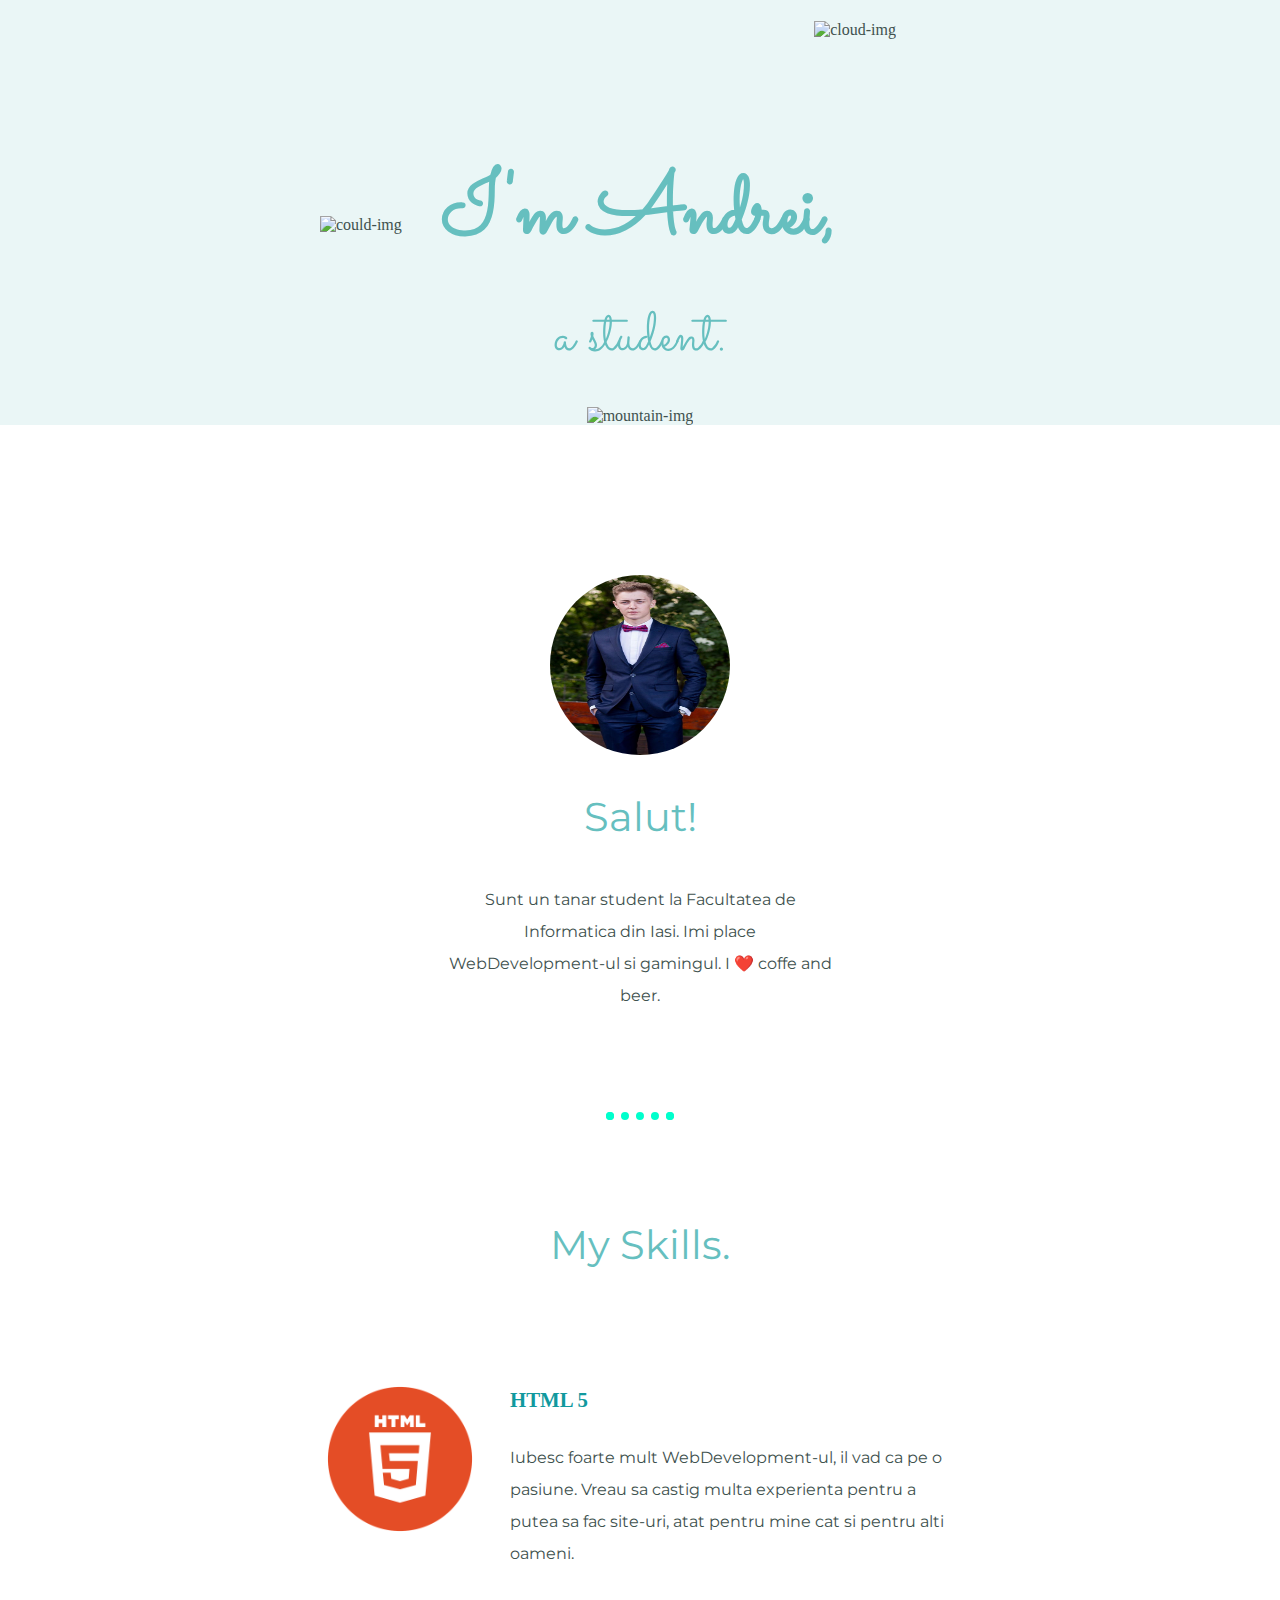
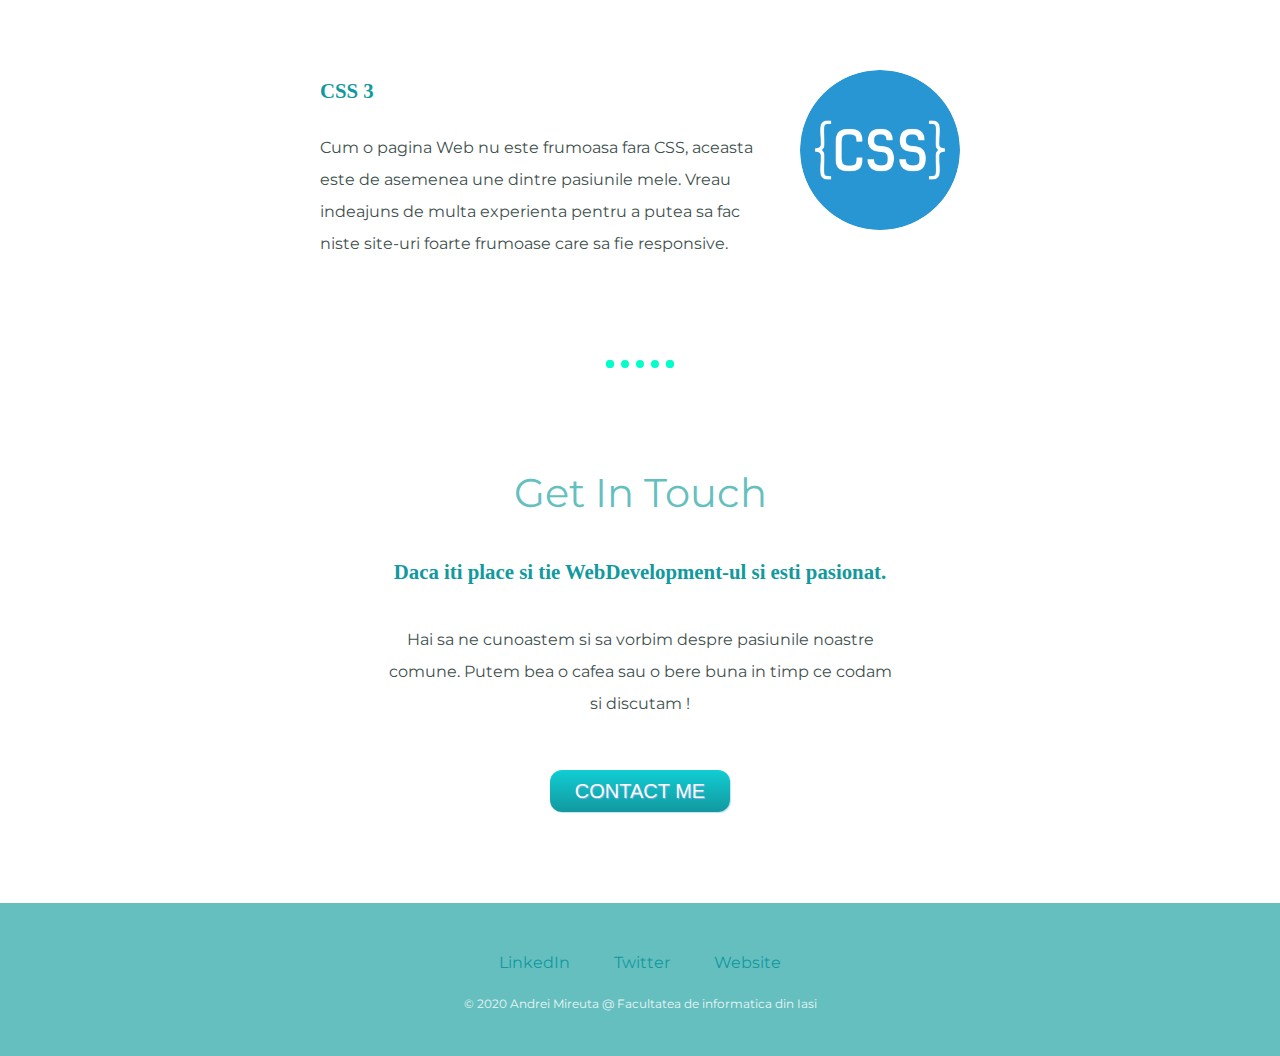
==== index.html @ da1b9d4d "Second version of the cv page" ====
<!DOCTYPE html>
<html lang="en">

<head>
    <meta charset="UTF-8">
    <meta name="viewport" content="width=device-width, initial-scale=1.0">
    <link rel="stylesheet" href="style.css" type="text/css">
    <link rel="icon" href="favicon.ico">
    <link href="https://fonts.googleapis.com/css?family=Dancing+Script|Sacramento&display=swap" rel="stylesheet">
    <link href="https://fonts.googleapis.com/css?family=Oxanium&display=swap" rel="stylesheet">
    <link href="https://fonts.googleapis.com/css?family=Montserrat&display=swap" rel="stylesheet">
    <title>Mireuta Andrei</title>
</head>

<body>

    <div id="top-container">

        <img class="imagine1" src="images/cloud.png" alt="cloud-img">
        <div class="andrei">
            <h1>I'm Andrei,</h1> 
            <h2 class="h22">a student.</h2>
        </div>
        
        <img class="imagine2" src="images/cloud.png" alt="could-img">
        <img class="munte" src="images/mountain.png" alt="mountain-img">

    </div>

    <div class="middle-container">
        <div class="profile">
          <img class="pozap" src="andreimireuta.jpg" alt="pozadeprofil">
          <h2>Salut!</h2>
          <p class="intro">Sunt un tanar student la Facultatea de Informatica din Iasi. Imi place WebDevelopment-ul si gamingul. I ❤️ coffe and beer.</p>
        </div>
        <hr>
        <div class="skills">
          <h2>My Skills.</h2>
          <div class="skill-row">
            <img class="logo1" src="html51.png" alt="html5logo">
            <h3>HTML 5</h3>
            <p>Iubesc foarte mult WebDevelopment-ul, il vad ca pe o pasiune. Vreau sa castig multa experienta pentru a putea sa fac site-uri, atat pentru mine cat si pentru alti oameni.  </p>
          </div>
          <div class="skill-row">
            <img class="logo2" src="csss2.png" alt="css3logo">
            <h3>CSS 3</h3>
            <p>Cum o pagina Web nu este frumoasa fara CSS, aceasta este de asemenea une dintre pasiunile mele. Vreau indeajuns de multa experienta pentru a putea sa fac niste site-uri foarte frumoase care sa fie responsive.</p>
          </div>
        </div>
        <hr>
        <div class="contact-me">
          <h2>Get In Touch</h2>
          <h3>Daca iti place si tie WebDevelopment-ul si esti pasionat.</h3>
          <p class="contact-message">Hai sa ne cunoastem si sa vorbim despre  pasiunile noastre comune. Putem bea o cafea sau o bere buna in timp ce codam si discutam !</p>
          <a class="testbutton" href="mailto:name@email.com">CONTACT ME</a>
        </div>
      </div>
      
      
      <div class="bottom-container">
        <a class="footer-link" href="https://www.linkedin.com/">LinkedIn</a>
        <a class="footer-link" href="https://twitter.com/">Twitter</a>
        <a class="footer-link" href="https://www.appbrewery.co/">Website</a>
        <p class="copyright">© 2020 Andrei Mireuta @ Facultatea de informatica din Iasi</p>
      </div>
      <div></div>
      
   
</body>

</html>
---- style.css ----
body{
    margin: 0px;
    text-align: center;
    background-color: white;
    color: #40514e;

}
h1{ 
  margin: 50px auto 0px auto;
}
.h22{
  font-weight: normal;
  margin: 15px;
  font-size: 3.75rem;
  font-family: 'Sacramento',sans-serif;
}
h3{
  font-size: 1.3rem;
}
.andrei{
  font-family: 'Sacramento',sans-serif ;
  font-size: 2.75rem;
  color: #66BFBF;
}
h2{
  color: #66bfbf;
  font-family: 'Montserrat',sans-serif;
  font-size: 2.5rem;
  font-weight: normal;
  padding-bottom: 10px;
}
.imagine1{
  position: absolute;
  right: 30%;
  top:5%;

  }
  .imagine2{
    position: absolute;
    left: 25%;
    bottom: 45%;
  }
  .munte{
  
  }
  .skill-row{
    width: 50%;
    margin: 100px auto 100px auto;
    text-align: left;
    line-height: 2;
  }
 a{
    color:#11999E;
    font-family:'Montserrat',serif;
    text-decoration: none;
    margin: 10px 20px ;
  }
a:hover{
  color: #eaf6f6;
}
  h3{
    color: #11999E;
  }
.copyright{
  color: #eaf6f6; 
  font-size: 0.75rem;
  padding: 20px 0px;
}
.contact-message{
  width: 40%;
  margin: 40px auto 60px;

}
  .pozap{
    height: 180px;
    width: 180px;
    border-radius: 66%;
    margin-top: 50px;
  }
  .pozap:hover{
    width: 200px;
    height: 200px;
  }
  p{
    font-family: 'Montserrat', serif ;
    margin: 0px;
    line-height: 2;
  }
hr{
  border: dotted #00ffcc 8px;
  border-bottom: none;
  width: 4%;
  margin:100px auto 100px auto;
}
  .profile{
   
  }
  .logo1{
    width: 25%;
    border-radius: 66%;
    float: left;
    margin-right: 30px;
  }
  .logo2{
    width: 25%;
    border-radius: 66%;
    float: right;
    margin-left: 30px;
  }
  
  #top-container{
    padding-top: 100px;
    background-color: #eaf6f6;
    position: relative;
  }
  .middle-container{
    margin: 100px 0;
  }
  .bottom-container{
    background-color: #66bfbf;
    padding:50px 0px 20px 0px ;

  }
.intro{
  width: 30%;
  margin: auto;

}
.testbutton {
  font-family: arial;
  text-decoration: none;
  color: #FFFFFF !important;
  font-size: 20px;
  text-shadow: 1px 1px 1px #7CACDE;
  box-shadow: 1px 1px 1px #BEE2F9;
  padding: 10px 25px;
  -moz-border-radius: 12px;
  -webkit-border-radius: 12px;
  border-radius: 12px;
  background: #63B8EE;
  background: linear-gradient(top,  #11CDD4,  #11999E);
  background: -ms-linear-gradient(top,  #11CDD4,  #11999E);
  background: -webkit-gradient(linear, left top, left bottom, from(#11CDD4), to(#11999E));
  background: -moz-linear-gradient(top,  #11CDD4,  #11999E);
}
.testbutton:hover {
  color: #ffffff !important;
  background: #468CCF;
  background: linear-gradient(top,  #30E3CB,  #2BC4AD);
  background: -ms-linear-gradient(top,  #30E3CB,  #2BC4AD);
  background: -webkit-gradient(linear, left top, left bottom, from(#30E3CB), to(#2BC4AD));
  background: -moz-linear-gradient(top,  #30E3CB,  #2BC4AD);
}
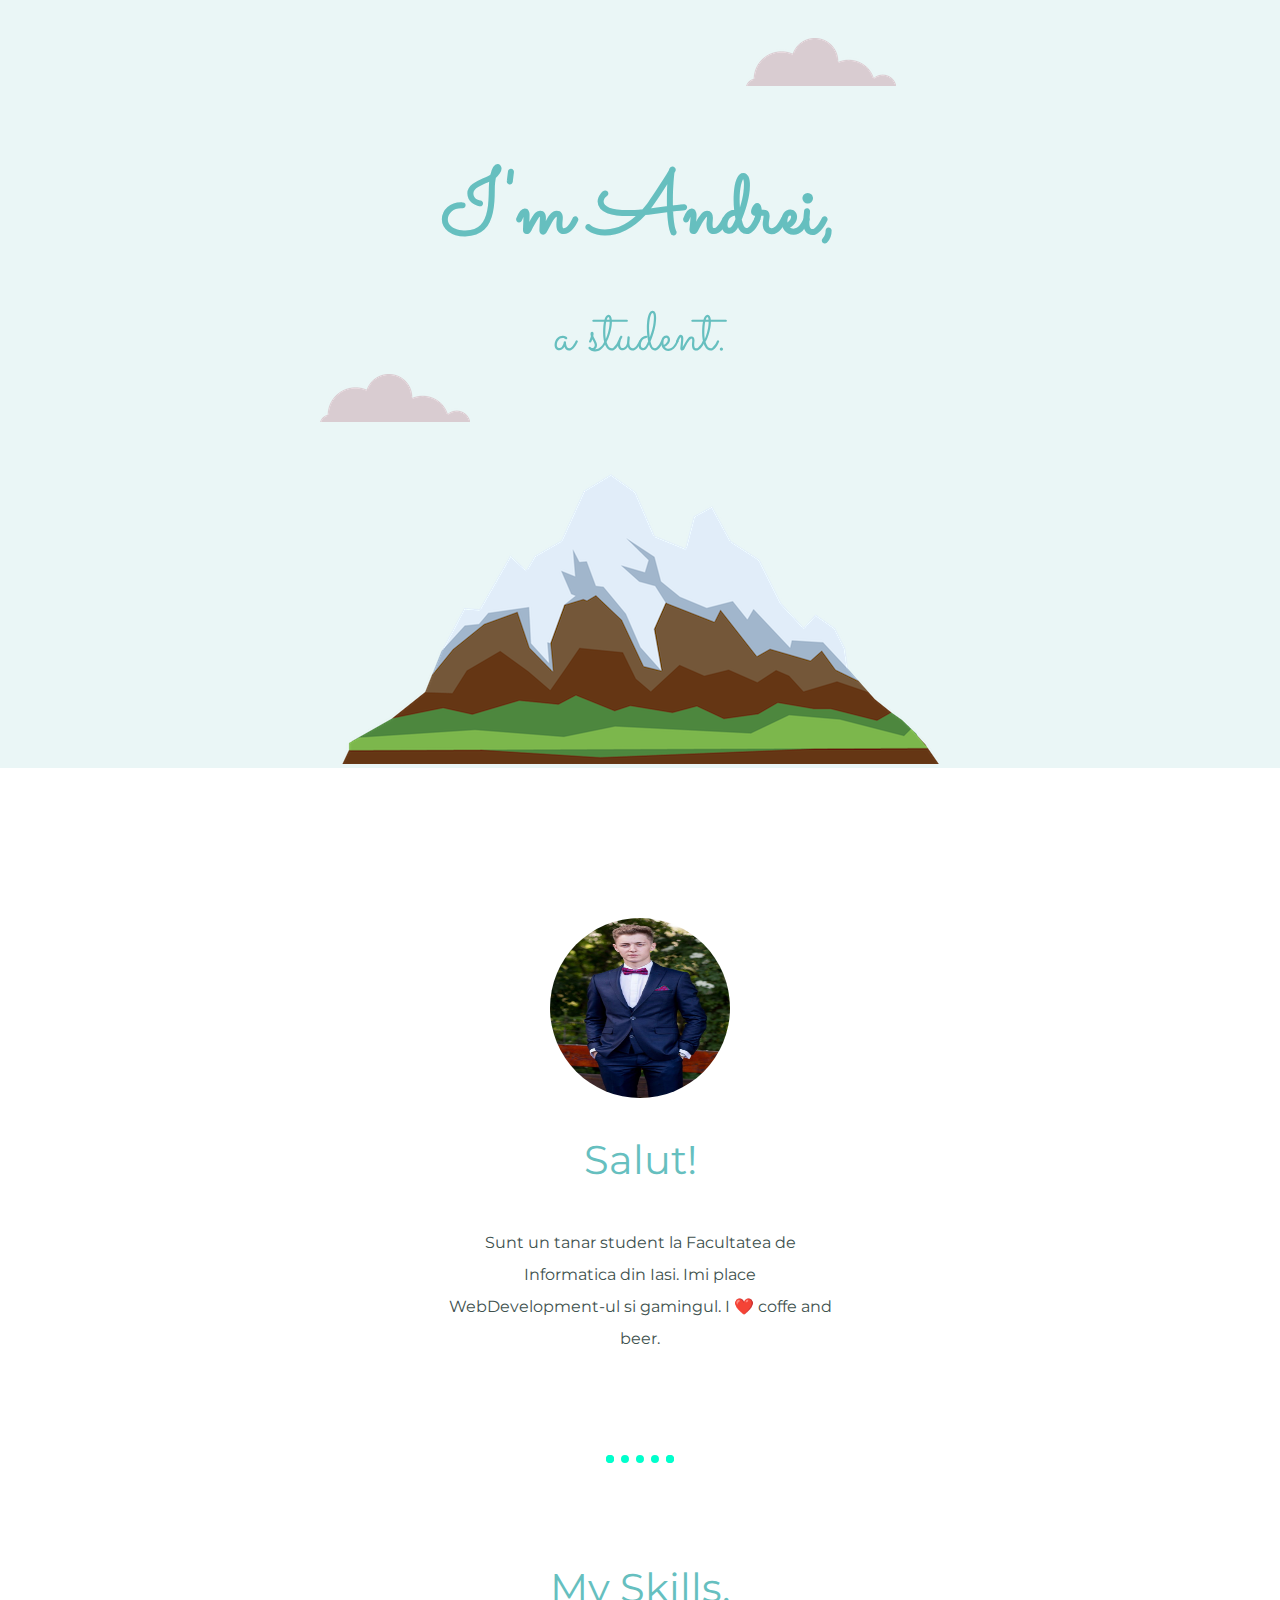
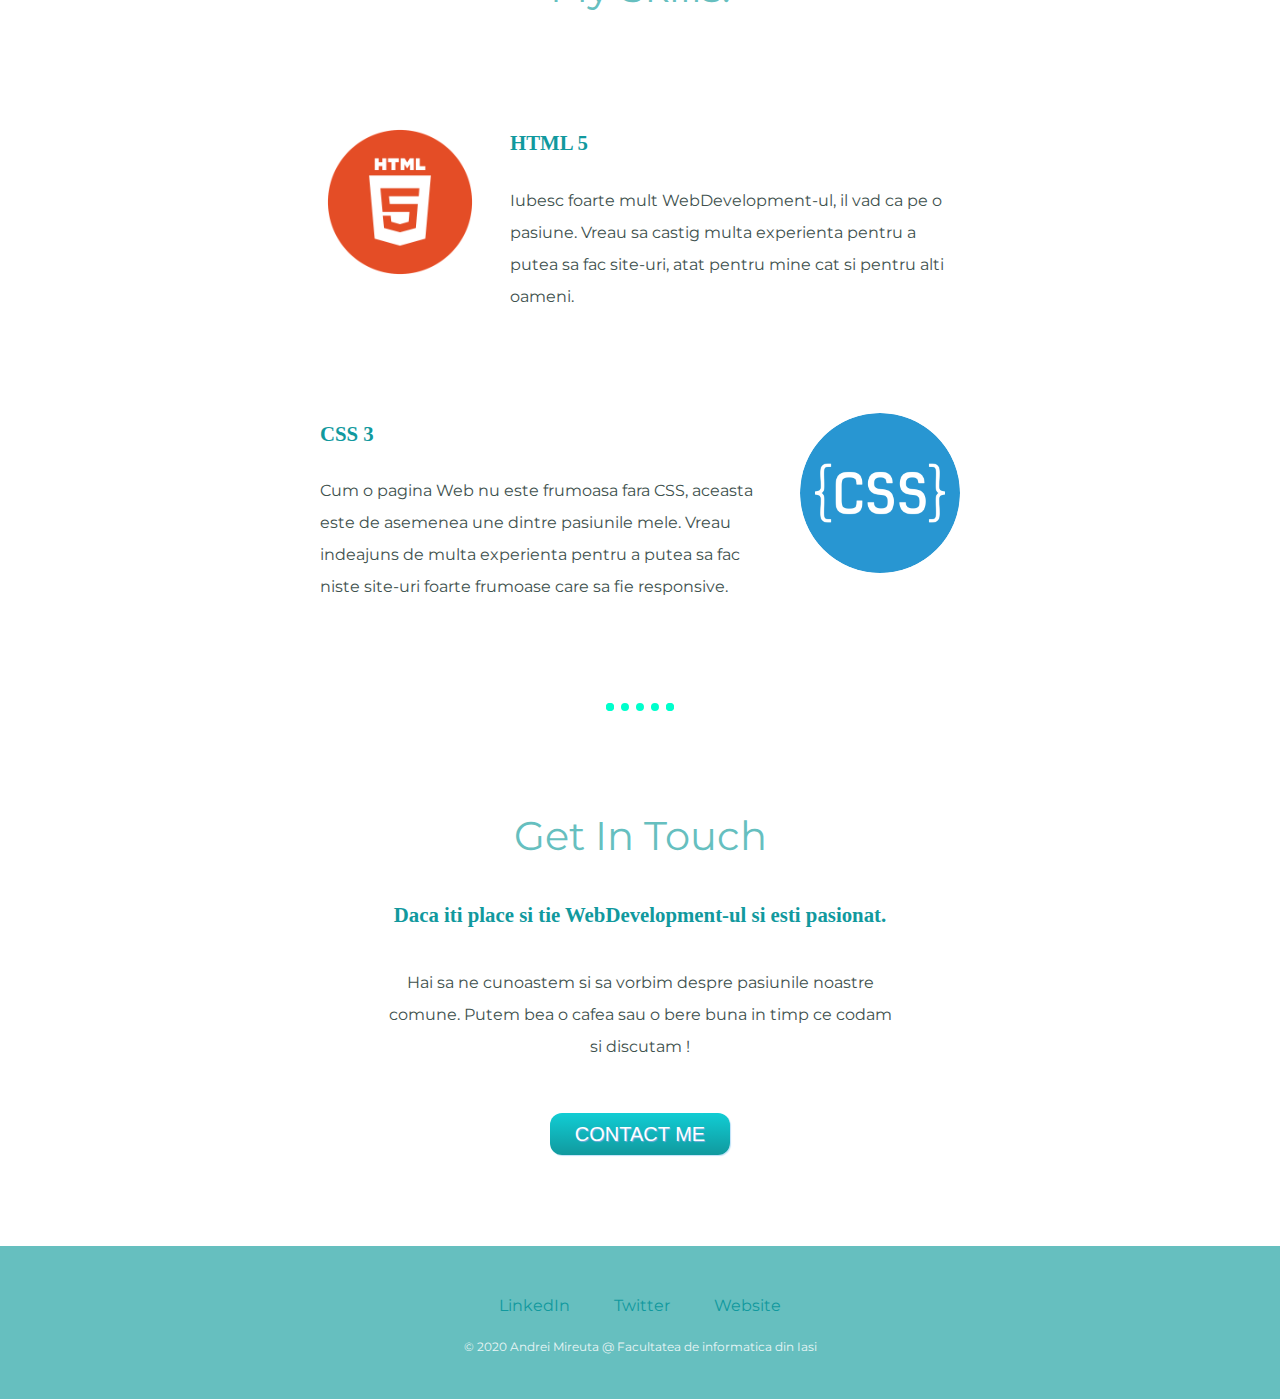
==== commit 84faf826: "Changed the images" ====
--- a/index.html
+++ b/index.html
@@ -16,14 +16,14 @@
 
     <div id="top-container">
 
-        <img class="imagine1" src="images/cloud.png" alt="cloud-img">
+        <img class="imagine1" src="cloud.png" alt="cloud-img">
         <div class="andrei">
             <h1>I'm Andrei,</h1> 
             <h2 class="h22">a student.</h2>
         </div>
         
-        <img class="imagine2" src="images/cloud.png" alt="could-img">
-        <img class="munte" src="images/mountain.png" alt="mountain-img">
+        <img class="imagine2" src="cloud.png" alt="could-img">
+        <img class="munte" src="mountain.png" alt="mountain-img">
 
     </div>
 
@@ -68,4 +68,4 @@
    
 </body>
 
-</html>+</html>
